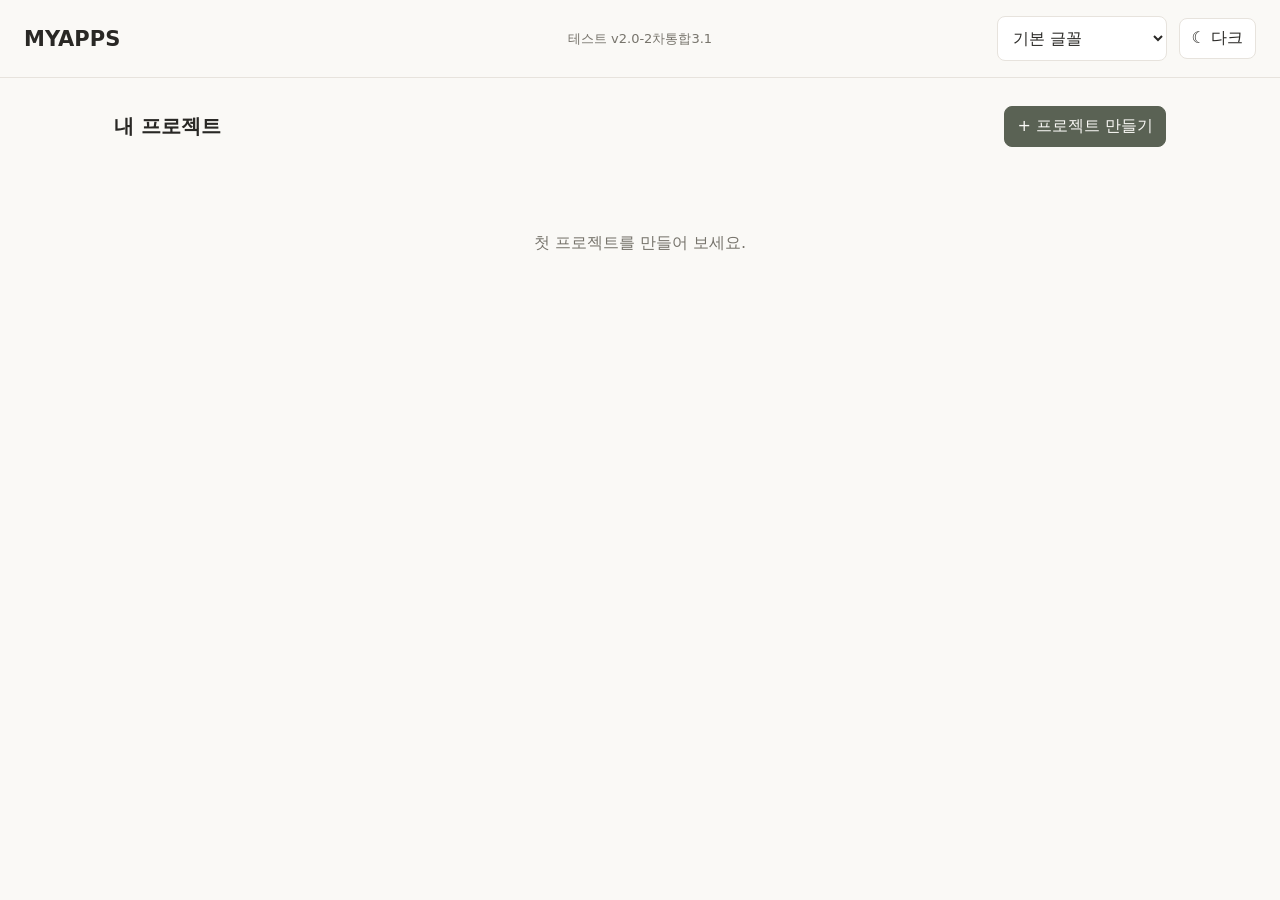
==== app/src/main/assets/web/index.html @ 591c96fc "Release simultaneous detail view and cache refresh" ====
<!doctype html><html lang="ko"><head><meta charset="utf-8"><meta name="viewport" content="width=device-width,initial-scale=1"><title>MYAPPS</title><link rel="stylesheet" href="./css/fonts.css?v=phase1-final"><link rel="stylesheet" href="./css/style.css?v=phase2-simdetail31"></head><body><div id="app"></div><script type="module" src="./js/main.js?v=phase2-simdetail31"></script></body></html>
---- app/src/main/assets/web/css/fonts.css ----
/* Default typography, independent from layout and feature styles.
   Additional font families and selection can be added later without rewriting the UI. */
:root{--app-font:system-ui,-apple-system,"Noto Sans KR",sans-serif}
body,button,input,select,textarea{font-family:var(--app-font)}
---- app/src/main/assets/web/css/style.css ----
:root{color-scheme:light;--bg:#faf9f6;--fg:#292825;--muted:#77746c;--line:#e7e3dd;--surface:#fff;--accent:#5a6254}*{box-sizing:border-box}body{margin:0;background:var(--bg);color:var(--fg)}body.dark{color-scheme:dark;--bg:#191b1b;--fg:#eeeae4;--muted:#aaa8a2;--line:#393b39;--surface:#262827;--accent:#bbc9b5}button,input,select,textarea{font:inherit;color:inherit}button{border:1px solid var(--line);background:var(--surface);border-radius:8px;padding:9px 12px;cursor:pointer}button.primary{background:var(--accent);color:var(--bg);border-color:var(--accent)}button.danger{color:#b35d54}input,select,textarea{width:100%;border:1px solid var(--line);border-radius:8px;background:var(--surface);padding:11px}textarea{min-height:190px;resize:vertical}header{border-bottom:1px solid var(--line);padding:16px 24px;display:flex;align-items:center;justify-content:space-between;gap:14px}header h1{font-size:21px;font-weight:600;margin:0}main{max-width:1100px;padding:28px 24px;margin:auto}.layout{display:grid;grid-template-columns:220px 1fr;gap:32px}.sidebar{border-right:1px solid var(--line);padding-right:18px}.nav{display:block;width:100%;text-align:left;margin-bottom:7px;border:0;background:transparent}.nav.active{background:var(--line)}.toolbar{display:flex;gap:8px;align-items:center;flex-wrap:wrap;margin-bottom:20px}.toolbar h2{margin:0 auto 0 0;font-size:20px}.items{display:grid;gap:8px}.item{display:flex;align-items:center;gap:8px;border-bottom:1px solid var(--line);padding:12px 0}.item .name{flex:1;text-align:left;border:0;background:none}.hint{color:var(--muted);font-size:13px}.modal-shade{position:fixed;inset:0;background:#0006;display:grid;place-items:center;padding:20px}.modal{background:var(--surface);width:min(100%,560px);max-height:90vh;overflow:auto;padding:24px;border-radius:12px;display:grid;gap:12px}.modal h2{margin:0}.modal footer{display:flex;justify-content:flex-end;gap:8px}.empty{padding:50px 16px;text-align:center;color:var(--muted)}@media(max-width:700px){header{padding:14px 16px}main{padding:18px 16px}.layout{display:block}.sidebar{border:0;padding:0;display:flex;overflow:auto;gap:5px;margin-bottom:18px}.nav{width:auto;white-space:nowrap}.toolbar h2{width:100%}}
.tabs{display:flex;flex-wrap:wrap;gap:5px;margin:12px 0 18px;border-bottom:1px solid var(--line);padding-bottom:8px}.tabs .nav{width:auto}.folderbar{display:flex;gap:7px;flex-wrap:wrap;padding:4px 0 20px}.folder-chip{display:flex;gap:2px}.folder-chip .subtle{padding:8px}.folderbar button.active{background:var(--line)}.detail-info{padding:12px 0}.detail-text{white-space:pre-wrap;line-height:1.7}.detail-content{padding:12px 0}.character-image{max-width:min(100%,320px);max-height:350px;object-fit:contain;border-radius:8px}.modal .danger{justify-self:start}

.post{border-bottom:1px solid var(--line);padding:18px 0}.post h3{font-size:17px;margin:0 0 10px}.post button{margin-right:6px}.toolbar+.tabs{margin-top:12px}.detail-text{white-space:pre-wrap;overflow-wrap:anywhere}

.media-item{border-bottom:1px solid var(--line);padding:14px 0;overflow-wrap:anywhere}.media-item img,.media-item video{display:block;max-width:100%;max-height:480px;object-fit:contain;margin:12px 0}.media-item button{margin-right:6px}

.media-batch{border-bottom:1px solid var(--line);padding:14px 0;max-width:600px}
.media-cover{display:flex;flex-direction:column;align-items:flex-start;gap:8px;max-width:100%;border:0;padding:0;background:transparent;text-align:left}
.media-thumbnail{display:block;width:min(100%,360px);max-height:260px;object-fit:contain;border-radius:8px;background:var(--surface)}
.media-batch video{display:block;max-width:100%;max-height:320px;margin-bottom:8px}
.media-batch button:not(.media-cover){margin:6px 7px 0 0}
.gallery-shade{position:fixed;z-index:1000;inset:0;background:rgba(0,0,0,.85);display:flex;align-items:center;justify-content:center;padding:12px}
.gallery-panel{width:min(100%,1000px);height:min(96vh,940px);background:var(--surface);border-radius:12px;display:flex;flex-direction:column;overflow:hidden}
.gallery-header,.gallery-footer{display:flex;justify-content:space-between;align-items:center;gap:10px;padding:12px}
.gallery-stage{flex:1;min-height:0;display:flex;justify-content:center;align-items:center;background:#151515;padding:8px}
.gallery-stage img,.gallery-stage video{max-width:100%;max-height:100%;object-fit:contain}

.sun-tools{display:flex;flex-wrap:wrap;gap:8px;margin:12px 0}.sun-tools input{flex:2;min-width:180px}.sun-tools select{flex:1;min-width:120px}.sun-gallery{display:grid;grid-template-columns:repeat(auto-fill,minmax(190px,1fr));gap:12px}.sun-media-card,.sun-work-card{border:1px solid var(--line);border-radius:12px;background:var(--surface);padding:12px}.sun-media-card{display:flex;flex-direction:column;gap:8px;min-width:0}.sun-media-card strong{overflow-wrap:anywhere}.sun-media-cover{border:0;background:transparent;padding:0;display:flex;align-items:center;justify-content:center;width:100%;height:160px;cursor:pointer}.sun-media-thumb{max-width:100%;max-height:100%;object-fit:contain;border-radius:8px}.sun-video-icon{font-size:48px}.sun-media-card .hint{margin:0}.sun-media-card button:not(.sun-media-cover){align-self:flex-start}.sun-work-card{display:flex;align-items:center;gap:8px;margin-bottom:10px;flex-wrap:wrap}.sun-work-body{flex:1;min-width:170px}.sun-work-body p{margin:4px 0}.sun-snippet{white-space:pre-wrap;overflow:hidden;max-height:4.5em;color:var(--muted);font-size:14px}.tabs button.active{background:var(--line)}

/* Scroll-based image reader (PC and Android). */
.gallery-scroll-panel{max-height:96vh}
.gallery-scroll-panel .gallery-header{flex:0 0 auto;border-bottom:1px solid var(--line)}
.gallery-scroll-stage{flex:1;min-height:0;overflow-y:auto;overscroll-behavior:contain;background:#151515;padding:12px 8px;display:block;text-align:center;-webkit-overflow-scrolling:touch}
.gallery-scroll-item{display:block;width:100%;margin:0 auto 12px}
.gallery-scroll-item img{display:block;width:auto;height:auto;max-width:100%;max-height:none;margin:0 auto;object-fit:contain}
.gallery-scroll-item video{display:block;max-width:100%;width:min(100%,760px);max-height:75vh;margin:0 auto}
.gallery-page-label{color:#bbb;font-size:12px;margin:7px 0 14px}
@media(max-width:700px){.gallery-scroll-stage{padding:6px 0}.gallery-scroll-panel{height:96vh}.gallery-scroll-item{margin-bottom:7px}}

/* Character timeline: title/actions, three-line description, edit control. */
.character-timeline-entry{padding:16px 0;border-bottom:1px solid var(--line);min-width:0}
.character-timeline-header{display:flex;align-items:center;justify-content:space-between;gap:12px;flex-wrap:wrap}
.character-timeline-title{min-width:0;flex:1;overflow-wrap:anywhere}
.character-timeline-actions{display:flex;gap:7px;flex-wrap:wrap}
.character-timeline-note{padding-top:12px}
.character-timeline-note .detail-text{display:-webkit-box;-webkit-box-orient:vertical;-webkit-line-clamp:3;line-clamp:3;overflow:hidden;white-space:pre-wrap;overflow-wrap:anywhere;margin:0;line-height:1.6}
.character-timeline-note-actions{display:flex;justify-content:flex-end;margin-top:10px}

/* Organization tree: native nested hierarchy, responsive to narrow Android screens. */
.org-chart{overflow-x:auto;padding:12px 0 18px;border-bottom:1px solid var(--line)}
.org-chart h3{margin:0 0 14px;font-size:17px}
.org-tree{list-style:none;padding-left:22px;margin:0;border-left:1px solid var(--line)}
.org-chart>.org-tree{padding-left:0;border-left:0}
.org-node{position:relative;margin:10px 0;min-width:0}
.org-node-card{display:flex;align-items:center;flex-wrap:wrap;gap:9px;padding:10px 12px;background:var(--surface);border:1px solid var(--line);border-radius:9px;width:fit-content;max-width:100%}
.org-node-card strong{overflow-wrap:anywhere}
.org-node-card button{padding:6px 10px}
.org-node>.org-tree{margin-top:8px}

body[data-font="serif"]{--app-font:Georgia,"Noto Serif KR",serif}body[data-font="sans"]{--app-font:Arial,"Noto Sans KR",sans-serif}body[data-font="mono"]{--app-font:monospace}.reading-body{white-space:pre-wrap;line-height:1.85;max-width:80ch}.post-quote{white-space:pre-wrap;border-left:3px solid var(--line);padding:8px 12px;margin:8px 0;overflow-wrap:anywhere}

/* Keep global form widths from stretching the application header. */
header{justify-content:flex-start;flex-wrap:wrap}
header h1{flex:0 0 auto;white-space:nowrap}
header>span{flex:0 0 auto;white-space:nowrap}
header>button{flex:0 0 auto;white-space:nowrap;min-width:max-content}
header>select{flex:0 1 180px;width:180px;max-width:100%;min-width:125px;margin-left:auto}
@media(max-width:600px){header{gap:8px 12px}header>select{margin-left:0;flex:1 1 140px;width:auto}header>span{font-size:12px}header>button{padding:8px 10px}}

/* SNS-style posts inside each MYAPPS project */
.my-sns{max-width:820px;margin:0 auto;min-width:0}
.my-sns-top{display:flex;align-items:center;gap:10px;flex-wrap:wrap;margin-bottom:14px}
.my-sns-top h2{margin:0 auto 0 0}
.my-sns-thread-select{width:auto;flex:0 1 220px;min-width:130px}
.my-sns-feed{display:flex;flex-direction:column;gap:0}
.my-sns-post{padding:17px 12px;border-bottom:1px solid var(--line);min-width:0}
.my-sns-post-body{white-space:pre-wrap;overflow-wrap:anywhere;line-height:1.75}
.my-sns-post-actions{display:flex;gap:8px;flex-wrap:wrap}
.my-sns-post-actions button{padding:7px 9px}
.my-sns-composer{position:sticky;bottom:0;background:var(--bg);padding:12px 0;border-top:1px solid var(--line);z-index:2}
.my-sns-editor{min-height:85px;max-height:220px}
.my-sns-compose-actions{display:flex;justify-content:space-between;gap:10px;margin-top:8px}
.my-sns-quote{border:1px solid var(--line);border-left:3px solid var(--accent);border-radius:8px;padding:10px 12px;margin:10px 0;overflow-wrap:anywhere;background:var(--surface)}
.my-sns-quote p{white-space:pre-wrap;margin:6px 0 0;color:var(--muted)}
.my-sns-pending{display:flex;gap:8px;align-items:center}
.my-sns-pending:empty{display:none}
@media(max-width:600px){.my-sns-top h2{width:100%}.my-sns-thread-select{flex:1 1 150px}.my-sns-post{padding:14px 4px}}

/* SNS responsive layout: desktop gets a centered readable column, phone fills its panel. */
.my-sns{width:100%;max-width:760px;margin:0 auto}
.my-sns-top{display:flex;align-items:center;flex-wrap:wrap;gap:10px;padding:8px 0 16px}
.my-sns-top h2{flex:1 0 auto;min-width:0}
.my-sns-feed{min-width:0}
.my-sns-post{width:100%;padding:20px 18px}
.my-sns-composer{width:100%;padding:14px 12px 18px}
.my-sns-editor{width:100%;resize:vertical}
@media(min-width:1000px){.my-sns{max-width:820px}.my-sns-post{padding:22px 24px}.my-sns-composer{padding:16px 22px 22px;border-left:1px solid var(--line);border-right:1px solid var(--line);border-radius:10px 10px 0 0}.my-sns-top{padding-bottom:20px}}
@media(max-width:700px){.my-sns{max-width:none}.my-sns-post{padding:14px 6px}.my-sns-composer{padding:12px 4px}.my-sns-top h2{flex:1 1 100%}.my-sns-thread-select{flex:1 1 135px;min-width:0}.my-sns-top button{flex:0 0 auto}}

/* Header: title left, test version centered, font + theme right. */
header{position:relative;display:flex;align-items:center;justify-content:flex-start;gap:12px;flex-wrap:nowrap}
header h1{flex:0 0 auto}
header>.app-test-version{position:absolute;left:50%;transform:translateX(-50%);white-space:nowrap;text-align:center;max-width:35%;overflow:hidden;text-overflow:ellipsis}
header>select{margin-left:auto;flex:0 0 170px;width:170px;min-width:0;max-width:170px}
header>button{flex:0 0 auto}
.my-sns-quote-open{cursor:pointer}
.my-sns-quote-open:hover{border-color:var(--accent)}
.my-sns-quote-open:focus-visible{outline:2px solid var(--accent);outline-offset:2px}
@media(max-width:850px){header{flex-wrap:wrap}header>.app-test-version{position:static;transform:none;flex:1 1 100%;order:3;max-width:none;text-align:center}header>select{margin-left:auto;flex:0 1 160px;width:160px}}

.timeline-simultaneous-section{margin-top:28px;border-top:1px solid var(--line);padding-top:18px}
.timeline-simultaneous-section .toolbar{justify-content:space-between}
.timeline-simultaneous-section .toolbar h3{margin:0;font-size:17px}
.timeline-simultaneous-item{border-bottom:1px solid var(--line);padding:16px 0}
.timeline-simultaneous-row{display:flex;gap:8px;align-items:center;flex-wrap:wrap}
.timeline-simultaneous-row strong{flex:1;min-width:160px;overflow-wrap:anywhere}
.timeline-simultaneous-item .detail-text{white-space:pre-wrap;overflow-wrap:anywhere;display:block;max-height:none;line-clamp:unset;-webkit-line-clamp:unset;margin:12px 0}
.timeline-simultaneous-bottom{display:flex;justify-content:flex-end}
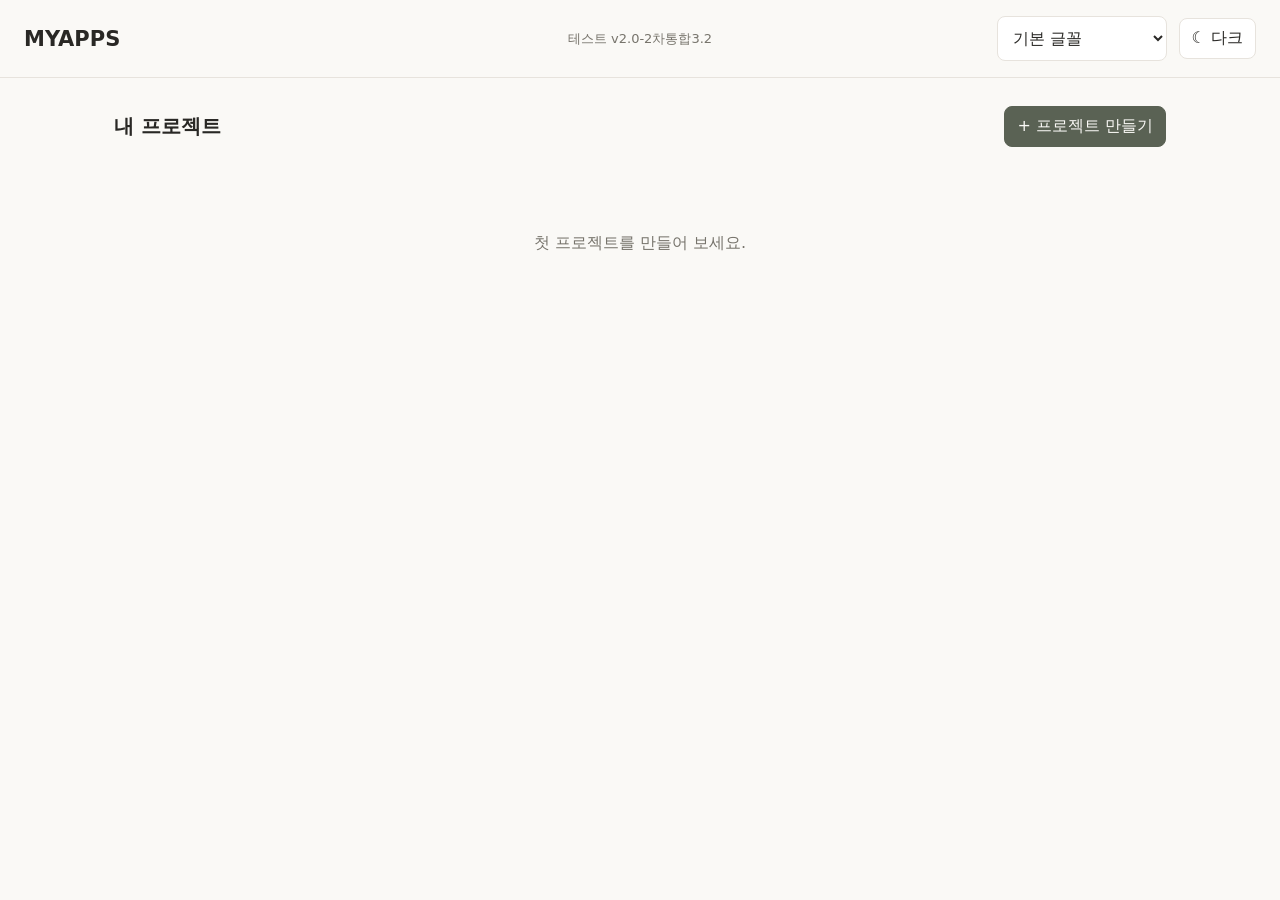
==== commit b19c183f: "Label Android-only keyboard fix version" ====
--- a/app/src/main/assets/web/index.html
+++ b/app/src/main/assets/web/index.html
@@ -1 +1 @@
-<!doctype html><html lang="ko"><head><meta charset="utf-8"><meta name="viewport" content="width=device-width,initial-scale=1"><title>MYAPPS</title><link rel="stylesheet" href="./css/fonts.css?v=phase1-final"><link rel="stylesheet" href="./css/style.css?v=phase2-simdetail31"></head><body><div id="app"></div><script type="module" src="./js/main.js?v=phase2-simdetail31"></script></body></html>+<!doctype html><html lang="ko"><head><meta charset="utf-8"><meta name="viewport" content="width=device-width,initial-scale=1"><title>MYAPPS</title><link rel="stylesheet" href="./css/fonts.css?v=phase1-final"><link rel="stylesheet" href="./css/style.css?v=phase2-android-keyboard32"></head><body><div id="app"></div><script type="module" src="./js/main.js?v=phase2-android-keyboard32"></script></body></html>
--- a/app/src/main/assets/web/css/style.css
+++ b/app/src/main/assets/web/css/style.css
@@ -107,3 +107,16 @@
 .timeline-simultaneous-row strong{flex:1;min-width:160px;overflow-wrap:anywhere}
 .timeline-simultaneous-item .detail-text{white-space:pre-wrap;overflow-wrap:anywhere;display:block;max-height:none;line-clamp:unset;-webkit-line-clamp:unset;margin:12px 0}
 .timeline-simultaneous-bottom{display:flex;justify-content:flex-end}
+
+/* Android-only: single-line version header, keyboard-aware SNS composer. */
+@media(max-width:850px){
+ header{display:grid;grid-template-columns:minmax(0,1fr) minmax(0,1.4fr) auto;align-items:center;gap:8px 10px}
+ header h1{grid-column:1;grid-row:1}
+ header>select{grid-column:2;grid-row:1;margin:0;width:100%;max-width:none;min-width:0}
+ header>button{grid-column:3;grid-row:1;white-space:nowrap}
+ header>.app-test-version{grid-column:1/-1;grid-row:2;position:static;transform:none;max-width:none;white-space:nowrap;overflow:visible;text-align:center;justify-self:center;font-size:12px;flex:none}
+}
+.my-sns-composer{scroll-margin-bottom:8px}
+.my-sns-pending:not(:empty){max-height:24vh;overflow:auto;margin-bottom:8px}
+.my-sns-keyboard .my-sns-composer{position:sticky;bottom:0;z-index:10}
+.my-sns-keyboard .my-sns-editor{min-height:72px;max-height:23vh}
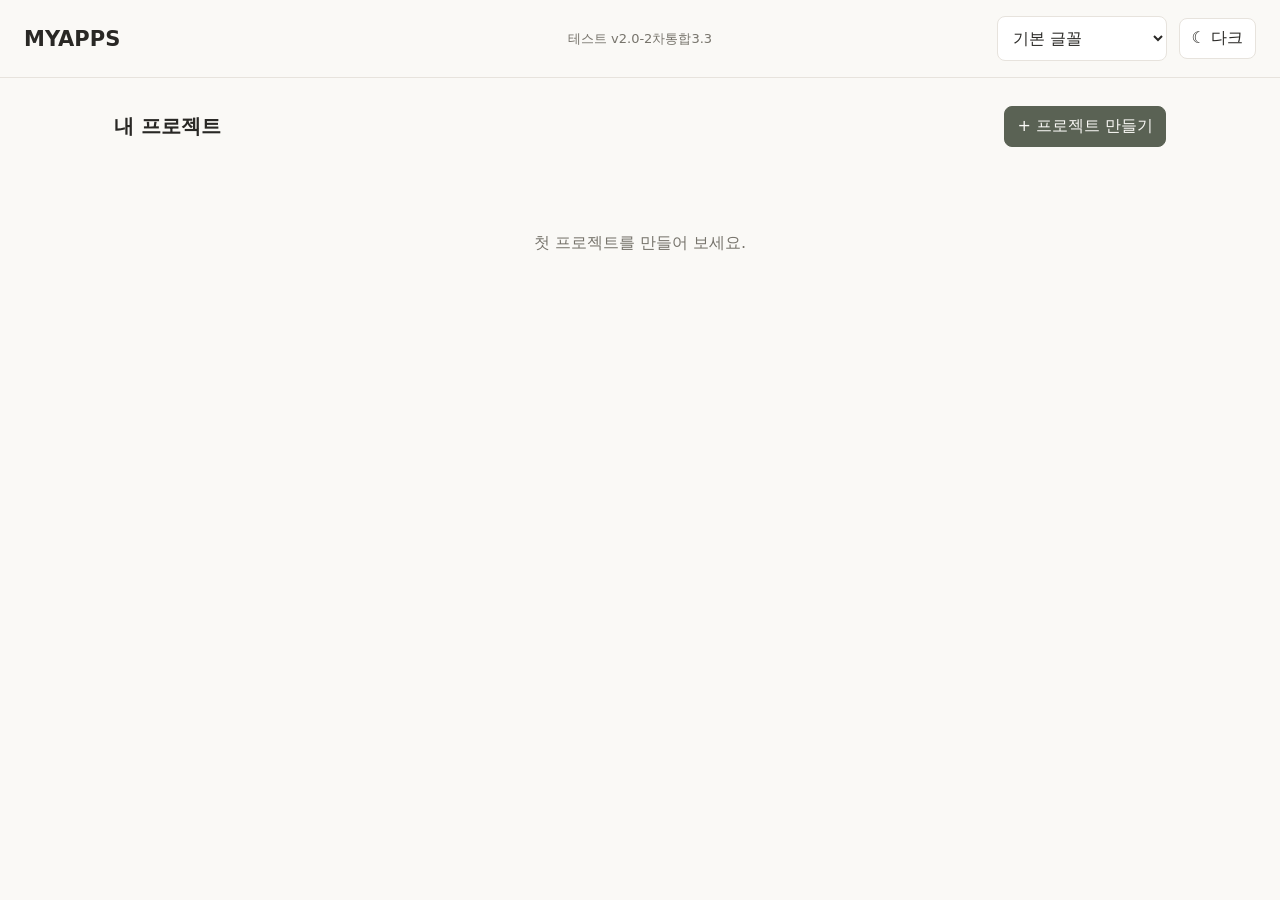
==== commit f43d3cd0: "Android-only 3.3 keyboard and header test build" ====
--- a/app/src/main/assets/web/index.html
+++ b/app/src/main/assets/web/index.html
@@ -1 +1 @@
-<!doctype html><html lang="ko"><head><meta charset="utf-8"><meta name="viewport" content="width=device-width,initial-scale=1"><title>MYAPPS</title><link rel="stylesheet" href="./css/fonts.css?v=phase1-final"><link rel="stylesheet" href="./css/style.css?v=phase2-android-keyboard32"></head><body><div id="app"></div><script type="module" src="./js/main.js?v=phase2-android-keyboard32"></script></body></html>+<!doctype html><html lang="ko"><head><meta charset="utf-8"><meta name="viewport" content="width=device-width,initial-scale=1"><title>MYAPPS</title><link rel="stylesheet" href="./css/fonts.css?v=phase1-final"><link rel="stylesheet" href="./css/style.css?v=phase2-android-keyboard33"></head><body><div id="app"></div><script type="module" src="./js/main.js?v=phase2-android-keyboard33"></script></body></html>
--- a/app/src/main/assets/web/css/style.css
+++ b/app/src/main/assets/web/css/style.css
@@ -120,3 +120,16 @@
 .my-sns-pending:not(:empty){max-height:24vh;overflow:auto;margin-bottom:8px}
 .my-sns-keyboard .my-sns-composer{position:sticky;bottom:0;z-index:10}
 .my-sns-keyboard .my-sns-editor{min-height:72px;max-height:23vh}
+
+/* Android-only mobile header, keep test label on one horizontal row. */
+@media(max-width:850px){
+ header{display:grid;grid-template-columns:minmax(0,1fr) minmax(0,1.2fr) auto;grid-template-rows:auto auto;gap:8px;padding:12px 16px}
+ header h1{grid-column:1;grid-row:1}
+ header>select{grid-column:2;grid-row:1}
+ header>button{grid-column:3;grid-row:1}
+ header>.app-test-version{grid-column:1/-1;grid-row:2;white-space:nowrap;word-break:keep-all;max-width:100%;min-width:0;overflow:hidden;text-overflow:ellipsis;font-size:12px;line-height:1.4}
+ .my-sns-composer{scroll-margin-bottom:12px}
+ .my-sns-keyboard .my-sns-composer{position:sticky;bottom:0}
+ .my-sns-pending:not(:empty){max-height:20dvh;overflow:auto}
+ .my-sns .modal-shade{align-items:start}
+}
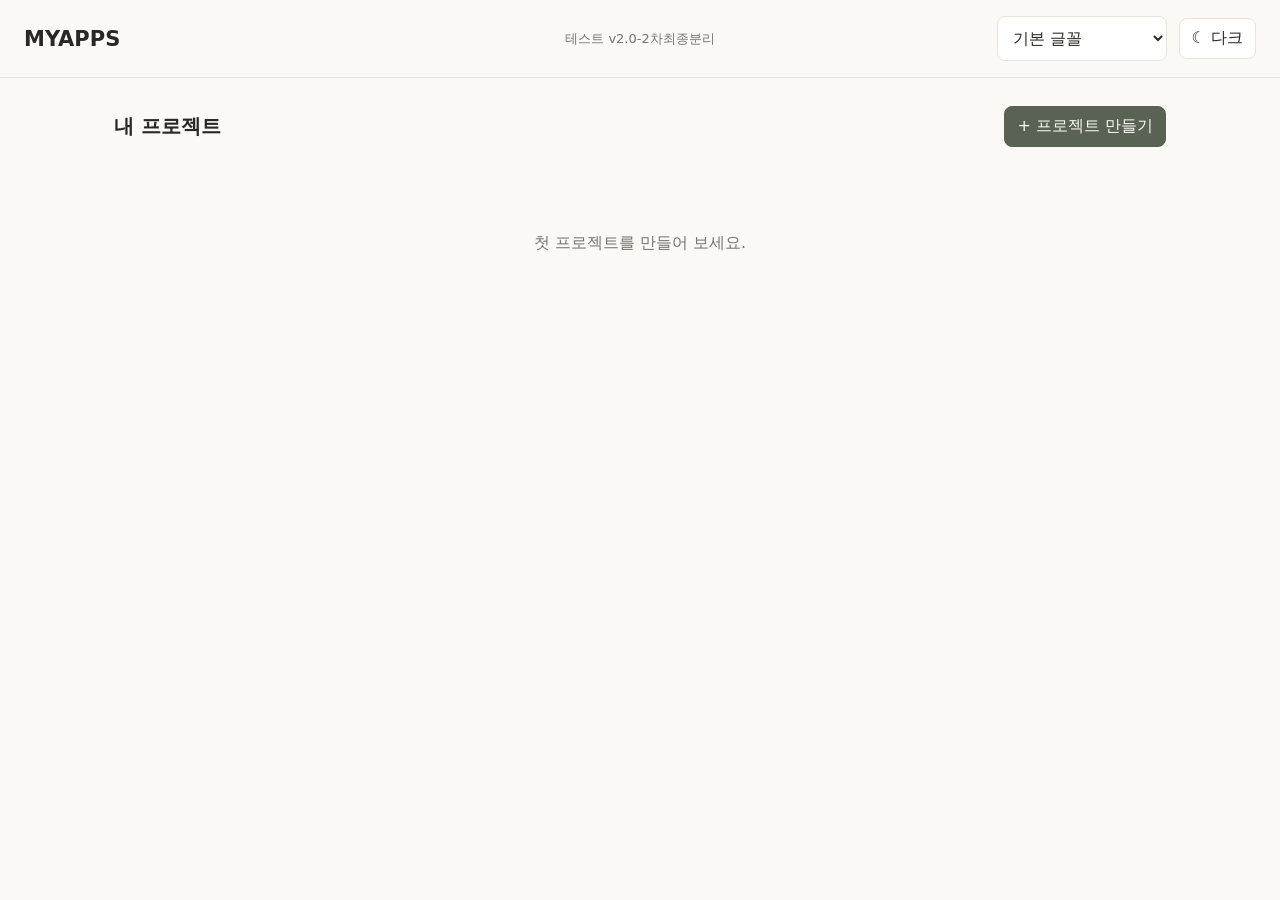
==== commit c4d42c2b: "Release phase 2 module split and refresh deployment entry" ====
--- a/app/src/main/assets/web/index.html
+++ b/app/src/main/assets/web/index.html
@@ -1 +1 @@
-<!doctype html><html lang="ko"><head><meta charset="utf-8"><meta name="viewport" content="width=device-width,initial-scale=1"><title>MYAPPS</title><link rel="stylesheet" href="./css/fonts.css?v=phase1-final"><link rel="stylesheet" href="./css/style.css?v=phase2-android-keyboard33"></head><body><div id="app"></div><script type="module" src="./js/main.js?v=phase2-android-keyboard33"></script></body></html>+<!doctype html><html lang="ko"><head><meta charset="utf-8"><meta name="viewport" content="width=device-width,initial-scale=1"><title>MYAPPS</title><link rel="stylesheet" href="./css/fonts.css?v=phase1-final"><link rel="stylesheet" href="./css/style.css?v=phase2-split-final"></head><body><div id="app"></div><script type="module" src="./js/main.js?v=phase2-split-final"></script></body></html>
--- a/app/src/main/assets/web/css/style.css
+++ b/app/src/main/assets/web/css/style.css
@@ -133,3 +133,28 @@
  .my-sns-pending:not(:empty){max-height:20dvh;overflow:auto}
  .my-sns .modal-shade{align-items:start}
 }
+
+/* Android-only single-row header and keyboard-safe SNS quote dialog. */
+@media(max-width:850px){
+ header{display:flex!important;flex-wrap:nowrap!important;gap:5px!important;padding:10px 8px!important}
+ header h1{font-size:16px!important;flex:0 0 auto!important}
+ header>.app-test-version{position:static!important;transform:none!important;order:0!important;flex:1 1 auto!important;min-width:0!important;max-width:none!important;font-size:9px!important;letter-spacing:-.5px;white-space:nowrap!important;overflow:visible!important;text-align:center!important}
+ header>select{order:0!important;margin:0!important;flex:0 0 76px!important;width:76px!important;max-width:76px!important;min-width:0!important;padding:7px 2px!important;font-size:11px!important}
+ header>button{order:0!important;flex:0 0 auto!important;padding:7px 5px!important;font-size:11px!important}
+}
+.my-sns-quote-picker{position:fixed;inset:auto 0 auto 0;display:flex;align-items:flex-start;justify-content:center;overflow-y:auto;padding:8px 12px;z-index:1000}
+.my-sns-quote-picker .modal{max-height:100%;overflow-y:auto}
+
+.my-sns-viewport-modal{position:fixed;left:0;right:0;display:flex;align-items:flex-start;justify-content:center;overflow-y:auto;padding:8px 12px;z-index:1000}.my-sns-viewport-modal .modal{max-height:100%;overflow:auto}
+
+/* Android correction: restore readable header and avoid sticky composer covering posts. */
+@media(max-width:850px){
+ header{display:grid!important;grid-template-columns:minmax(90px,1fr) minmax(130px,1.4fr) auto!important;grid-template-rows:auto auto!important;gap:10px!important;padding:16px!important;align-items:center!important}
+ header h1{grid-column:1!important;grid-row:1!important;font-size:21px!important}
+ header>select{grid-column:2!important;grid-row:1!important;order:initial!important;width:100%!important;max-width:none!important;min-width:0!important;flex:initial!important;font-size:16px!important;padding:11px!important}
+ header>button{grid-column:3!important;grid-row:1!important;order:initial!important;font-size:16px!important;padding:9px 12px!important}
+ header>.app-test-version{grid-column:1/-1!important;grid-row:2!important;order:initial!important;justify-self:center!important;flex:initial!important;min-width:0!important;max-width:100%!important;font-size:13px!important;letter-spacing:normal!important;white-space:nowrap!important;overflow:visible!important}
+ .my-sns-composer,.my-sns-keyboard .my-sns-composer{position:relative!important;bottom:auto!important;z-index:auto!important;scroll-margin-bottom:12px}
+ .my-sns-feed{padding-bottom:12px}
+ .my-sns-post:last-child{margin-bottom:8px}
+}
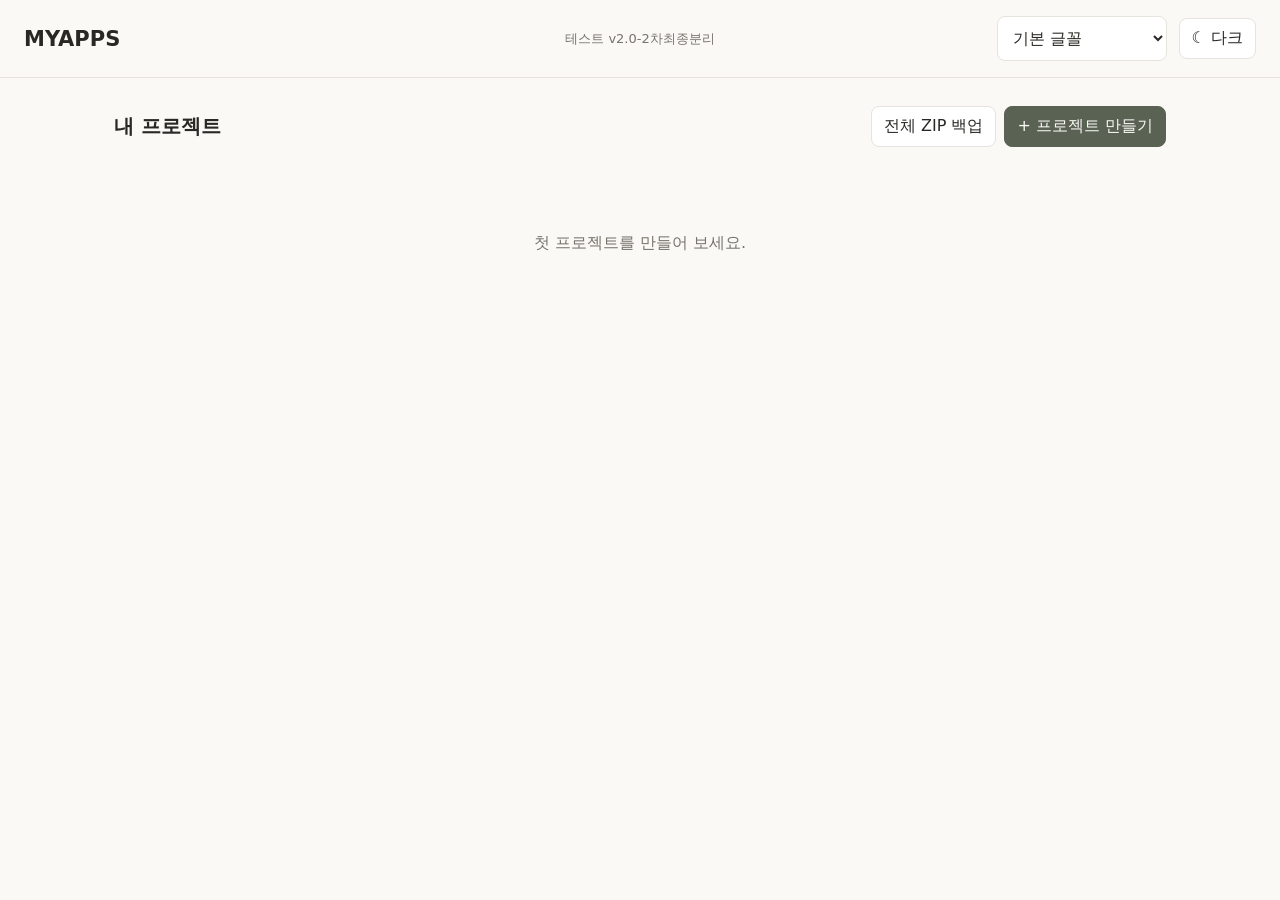
==== commit bb70210d: "Load phase 3 backup UI version" ====
--- a/app/src/main/assets/web/index.html
+++ b/app/src/main/assets/web/index.html
@@ -1 +1 @@
-<!doctype html><html lang="ko"><head><meta charset="utf-8"><meta name="viewport" content="width=device-width,initial-scale=1"><title>MYAPPS</title><link rel="stylesheet" href="./css/fonts.css?v=phase1-final"><link rel="stylesheet" href="./css/style.css?v=phase2-split-final"></head><body><div id="app"></div><script type="module" src="./js/main.js?v=phase2-split-final"></script></body></html>+<!doctype html><html lang="ko"><head><meta charset="utf-8"><meta name="viewport" content="width=device-width,initial-scale=1"><title>MYAPPS</title><link rel="stylesheet" href="./css/fonts.css?v=phase1-final"><link rel="stylesheet" href="./css/style.css?v=phase2-split-modalfix"></head><body><div id="app"></div><script type="module" src="./js/main.js?v=phase3-backup1"></script></body></html>
--- a/app/src/main/assets/web/css/style.css
+++ b/app/src/main/assets/web/css/style.css
@@ -158,3 +158,7 @@
  .my-sns-feed{padding-bottom:12px}
  .my-sns-post:last-child{margin-bottom:8px}
 }
+
+/* Dialogs must overlay the sticky SNS composer and remain interactive. */
+.modal-shade{z-index:1200}
+.modal-shade>.modal{position:relative;z-index:1}
